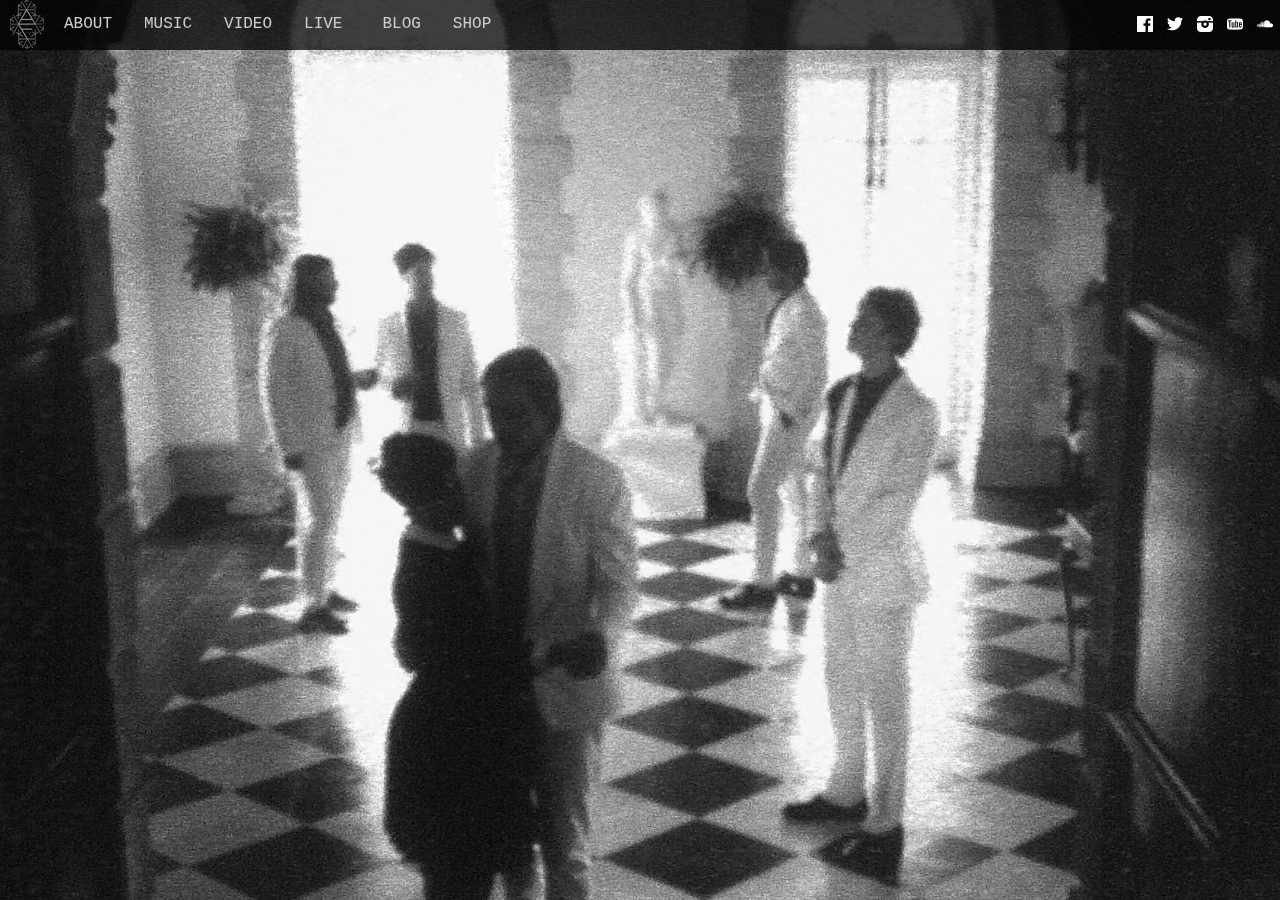
==== index.html @ 0865dac7 "Theme switching override is theme.css" ====
<!DOCTYPE html>
<html>
    <head>
        <meta charset="utf-8">
        <title>Arcade Fire</title>
        <meta name="description" content="">
        <meta name="viewport" content="width=device-width">
        <link rel="stylesheet" href="main.css">
        <!<link rel="stylesheet" href="theme.css"> 
        <script src="js/vendor/modernizr.custom.js"></script>
        <style>body{background:url(<! image url here >) no-repeat;background-attachment:fixed}</style>
    </head>


    <body id="main">
        <div class="nav">
        <div class="logo"><a href="#home" title="Home">Home</a></div> 
          <ul>
            <li class="inPage Hide" id="homeAbout"><a href="#homeAbout" title="Band">About</a></li>
            <li class="inPage Hide"><a href="#homeAudio" title="Audio">Music</a></li>
            <li class="inPage Hide"><a href="#homeVideo" title="Video">Video</a></li>
            <li class="inPage Hide"><a href="#homeLive" title="Live">Live</a></li>
            <li class="inPage Blog" id="Blog"><a href="#Blog" title="Blog">Blog</a></li>
            <li class="inPage Shop"><a href="#Shop" title="Shop">Shop</a></li>
            <li class="icon"><a class="soundcloud" href="https://soundcloud.com/radkey-band" title="SoundCloud" target="_blank">SoundCloud</a></li>
            <li class="icon"><a class="youtube" href="http://www.youtube.com/user/RADKEYVideo?feature=watch" title="YouTube" target="_blank">YouTube</a></li>
            <li class="icon"><a class="instagram" href="http://instagram.com/radkeyrock" title="Instagram" target="_blank">Instagram</a></li>
            <li class="icon"><a class="twitter" href="https://twitter.com/radkey" title="Twitter" target="_blank">Twitter</a></li>
            <li class="icon"><a class="facebook" href="https://www.facebook.com/radkeyband" title="Facebook" target="_blank">Facebook</a></li>
          </ul>
          <div class="clear"></div>
        </div>
    </body>
</html>


fgfh
---- main.css ----
@import url(http://fonts.googleapis.com/css?family=Open+Sans:100,200,300,400,600,700,800,900);


@media screen and (max-width: 680px){

  .nav ul li {
    font-size: x-small;
  }

  li.icon {
    display:none;
 }

}

@media screen and (min-width: 681px) and (max-width: 2000px){

  .nav ul li {
    font-size: medium;
  }


 #Blog{
    margin-left: 8px;
 }

}

html {
  <!-- background: #111; -->
}

body{
  background:url(bgheader1.jpg) no-repeat center center fixed;
  /*background-attachment: fixed;
  background-position-x: center !important;*/
  -webkit-background-size: cover;
  -moz-background-size: cover;
  -o-background-size: cover;
  background-size: cover;
}

body.lightboxed {
  height: 100%;
  overflow: hidden;
}

.nav {
  top:0px;
  left:0px;
  height: 50px;
  width:100%;
  position:fixed;
  /*background-color: #222222;*/
  background: rgba(0,0,0,.75);*/
  z-index:2;
  display:block;
  font-family:Courier;
}

.nav .logo{
  position: absolute;
  margin-left: 10px;
  margin-right:10px;
  width: auto;
  cursor: pointer;
  opacity: .8;

}

.nav .logo a{
  background: url(img/logo_small_white.png) 0 0 no-repeat;
  font-size:0;
  display: block;
  width:34px;
  height:49px;
  opacity:0.7;
}



.nav .logo a:hover{
  opacity:1;
}


.nav ul .inPage{
  float:left;
}



.nav ul .icon{
  float:right;
}

.nav ul li a {
text-decoration:none; 
 color:#cdcdcd;
}

.nav ul li.inPage a {
 padding: 16px 16px 16px 16px;
}

.nav ul li a:link {text-decoration:none;}
.nav ul li a:visited {text-decoration:none;}
.nav ul li a:hover {text-decoration:none; color:#fff;}
.nav ul li a:active {text-decoration:none; }

.nav li {
  margin: -16px 0px 0px 0px;
  padding: 12px 0px 14px 0px;
  float: left;
  list-style: none;
  font-weight: 100;
  font-size: 14px;
  line-height: 24px;
  text-transform: uppercase;
  color: #000;
}

.nav a {
  color: #000;
}


li.icon a {
  background: url(img/radkeySocialIcons.png) 0 -0px no-repeat;
}

li.icon a.twitter {
  background: url(img/radkeySocialIcons.png) -16px -0px no-repeat;
}

li.icon a.instagram {
  background: url(img/radkeySocialIcons.png) -32px -0px no-repeat;
}

li.icon a.facebook {
  background: url(img/radkeySocialIcons.png) -0 -0px no-repeat;
}

li.icon a.youtube {
  background: url(img/radkeySocialIcons.png) -64px -0px no-repeat;
}

li.icon a.soundcloud {
  background: url(img/radkeySocialIcons.png) -80px -0px no-repeat;
}


.nav li.icon {
  padding: 16px 7px 18px 7px;
  line-height: 16px;
}

.nav li:hover {
  background: rgba(255,255,255,.1);
  /* background: rgba(174,0,0,.9);*/
}

li.icon a {
    display: block;
    width: 16px;
    background: url(img/radkeySocialIcons.png) 0 0 no-repeat;
    font-size: 0;
}

#homeAbout{
  margin-left: 8px;
}
---- theme.css ----
body{
  background:url(bgheader3.jpg) no-repeat center center fixed;
  /*background-attachment: fixed;
  background-position-x: center !important;*/
  -webkit-background-size: cover;
  -moz-background-size: cover;
  -o-background-size: cover;
  background-size: cover;
}

.nav .logo a{
  background: url(img/logo_small_black.png) 0 0 no-repeat;
  font-size:0;
  display: block;
  width:34px;
  height:49px;
  opacity:0.77;
}

.nav {
  background: rgba(255,255,255,.77);
}

.nav ul li a {
text-decoration:none; 
 color:#000;
}

.nav li:hover {
  background: rgba(250,239,116,.4);
  /* background: rgba(174,0,0,.9);*/
}

.nav ul li a:hover {text-decoration:none; color:#000;}

li.icon a {
  background: url(img/radkeySocialIcons.png) 0 -16px no-repeat;
}

li.icon a.twitter {
  background: url(img/radkeySocialIcons.png) -16px -16px no-repeat;
}

li.icon a.instagram {
  background: url(img/radkeySocialIcons.png) -32px -16px no-repeat;
}

li.icon a.facebook {
  background: url(img/radkeySocialIcons.png) -0 -16px no-repeat;
}

li.icon a.youtube {
  background: url(img/radkeySocialIcons.png) -64px -16px no-repeat;
}

li.icon a.soundcloud {
  background: url(img/radkeySocialIcons.png) -80px -16px no-repeat;
}
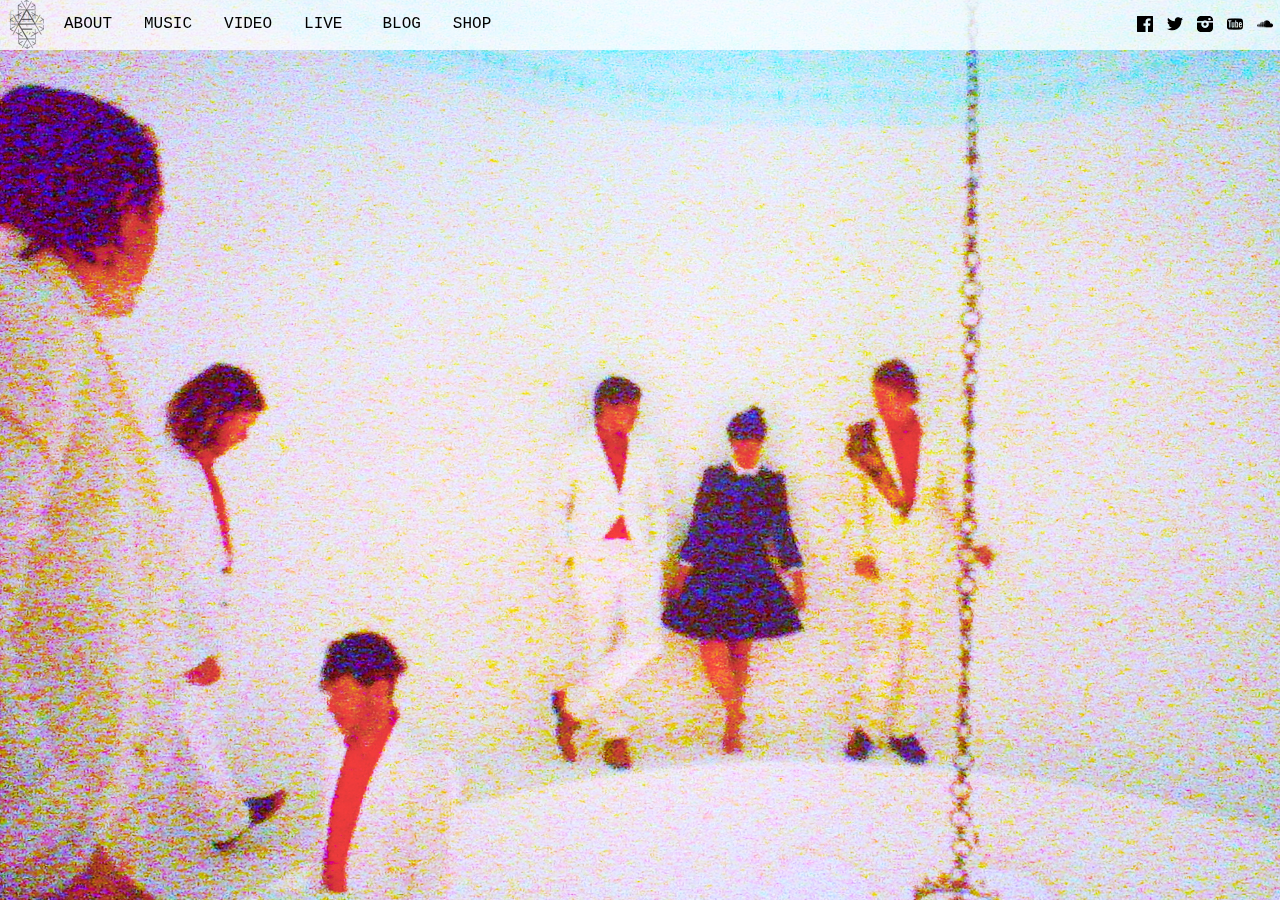
==== commit c4134471: "uncommented the theme.css" ====
--- a/index.html
+++ b/index.html
@@ -6,7 +6,7 @@
         <meta name="description" content="">
         <meta name="viewport" content="width=device-width">
         <link rel="stylesheet" href="main.css">
-        <!<link rel="stylesheet" href="theme.css"> 
+        <link rel="stylesheet" href="theme.css"> 
         <script src="js/vendor/modernizr.custom.js"></script>
         <style>body{background:url(<! image url here >) no-repeat;background-attachment:fixed}</style>
     </head>
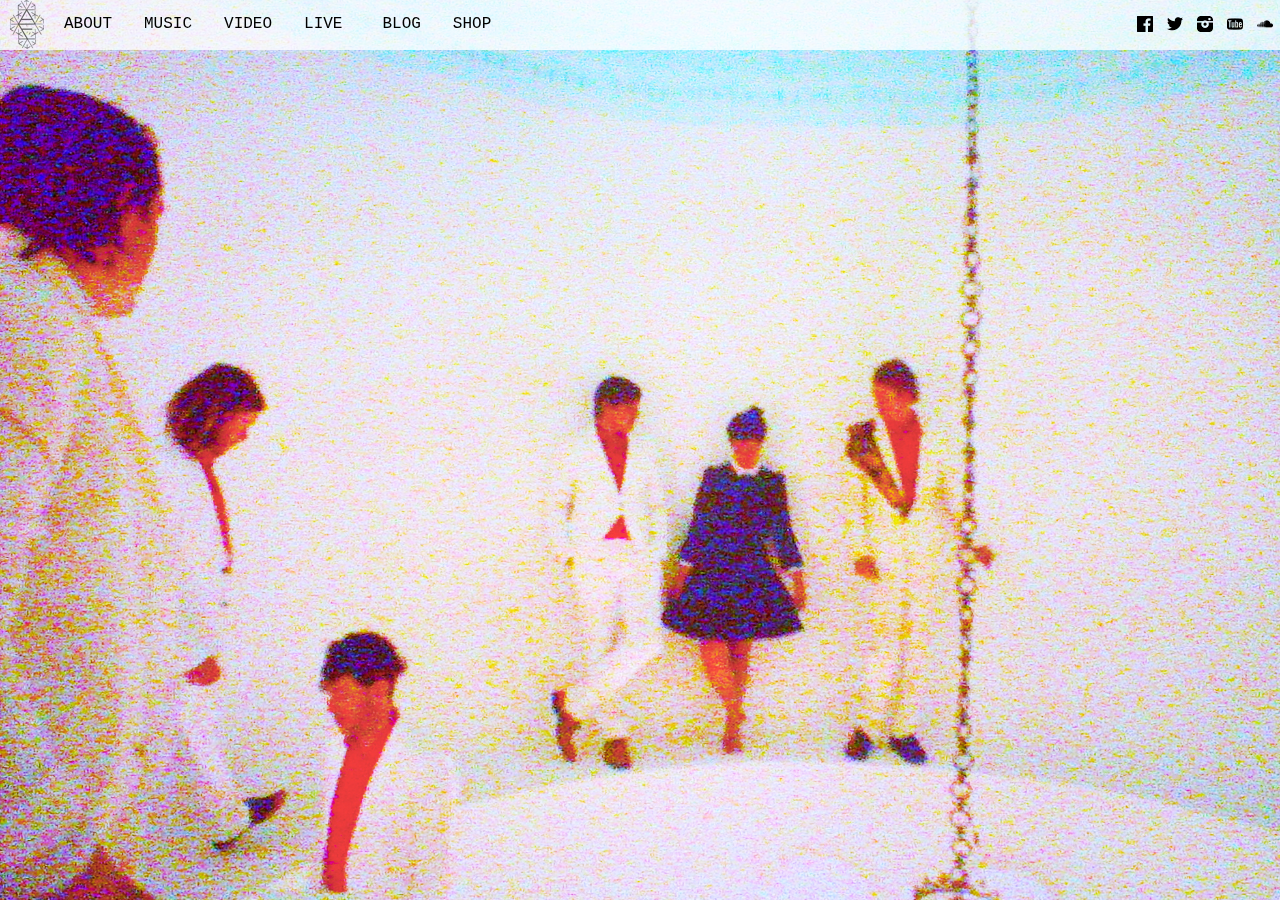
==== commit 3b994594: "remove keyboard spam" ====
--- a/index.html
+++ b/index.html
@@ -32,6 +32,3 @@
         </div>
     </body>
 </html>
-
-
-fgfh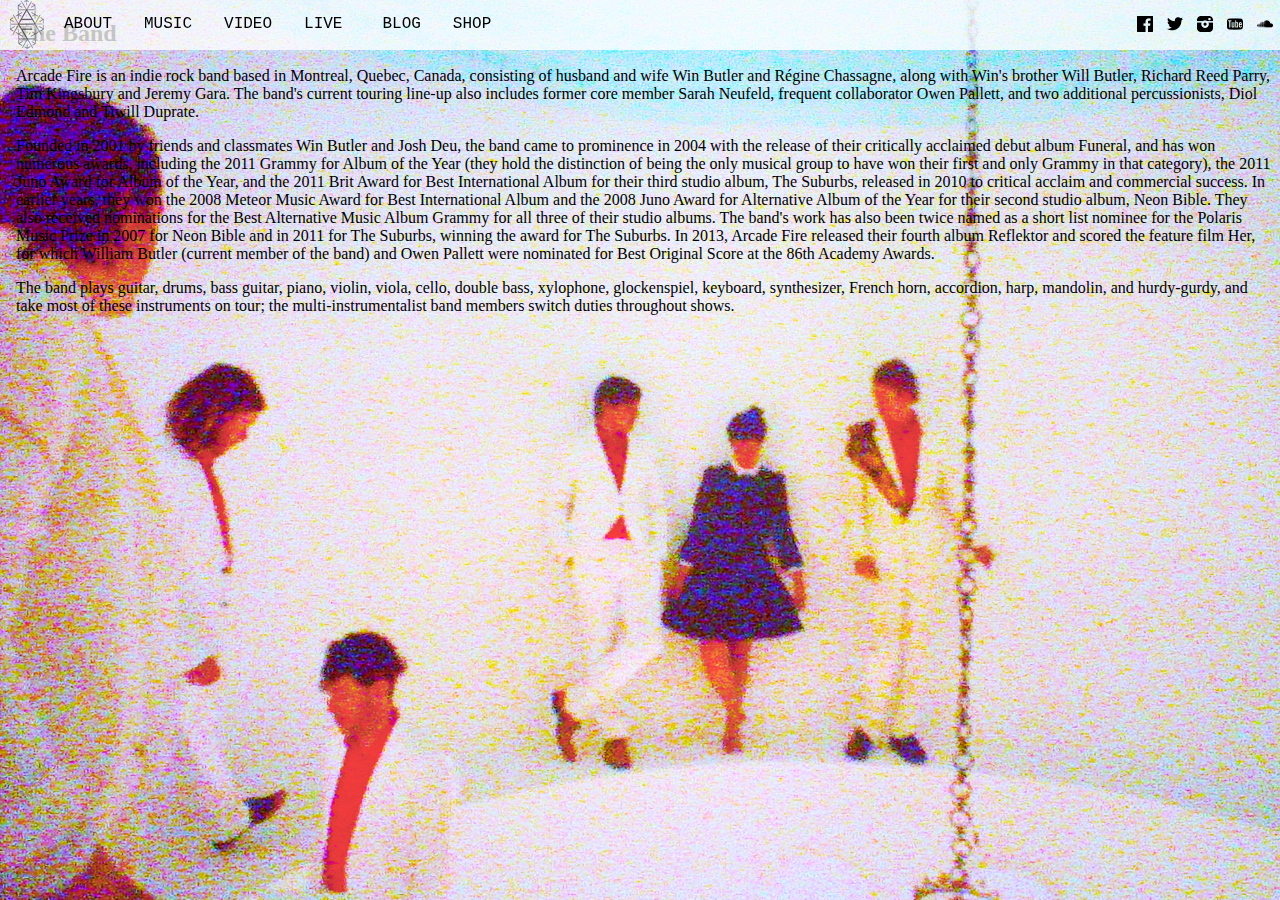
==== commit 6da2253c: "bio time" ====
--- a/index.html
+++ b/index.html
@@ -13,6 +13,7 @@
 
 
     <body id="main">
+
         <div class="nav">
         <div class="logo"><a href="#home" title="Home">Home</a></div> 
           <ul>
@@ -30,5 +31,19 @@
           </ul>
           <div class="clear"></div>
         </div>
+
+        <div id="homeAbout">
+          <h2>The Band</h2>
+           <p>Arcade Fire is an indie rock band based in Montreal, Quebec, Canada, consisting of husband and wife Win Butler and Régine Chassagne, along with Win's brother Will Butler, Richard Reed Parry, Tim Kingsbury and Jeremy Gara. The band's current touring line-up also includes former core member Sarah Neufeld, frequent collaborator Owen Pallett, and two additional percussionists, Diol Edmond and Tiwill Duprate.</p>
+     
+        <p>Founded in 2001 by friends and classmates Win Butler and Josh Deu, the band came to prominence in 2004 with the release of their critically acclaimed debut album Funeral, and has won numerous awards, including the 2011 Grammy for Album of the Year (they hold the distinction of being the only musical group to have won their first and only Grammy in that category), the 2011 Juno Award for Album of the Year, and the 2011 Brit Award for Best International Album for their third studio album, The Suburbs, released in 2010 to critical acclaim and commercial success. In earlier years, they won the 2008 Meteor Music Award for Best International Album and the 2008 Juno Award for Alternative Album of the Year for their second studio album, Neon Bible. They also received nominations for the Best Alternative Music Album Grammy for all three of their studio albums. The band's work has also been twice named as a short list nominee for the Polaris Music Prize in 2007 for Neon Bible and in 2011 for The Suburbs, winning the award for The Suburbs. In 2013, Arcade Fire released their fourth album Reflektor and scored the feature film Her, for which William Butler (current member of the band) and Owen Pallett were nominated for Best Original Score at the 86th Academy Awards.</p>
+        <p>The band plays guitar, drums, bass guitar, piano, violin, viola, cello, double bass, xylophone, glockenspiel, keyboard, synthesizer, French horn, accordion, harp, mandolin, and hurdy-gurdy, and take most of these instruments on tour; the multi-instrumentalist band members switch duties throughout shows.</p>
+          <div class="bio">
+            <?php //perch_content('Bio') ?>
+          </div>
+          <div class="clear"></div>
+        </div>
+
+
     </body>
 </html>
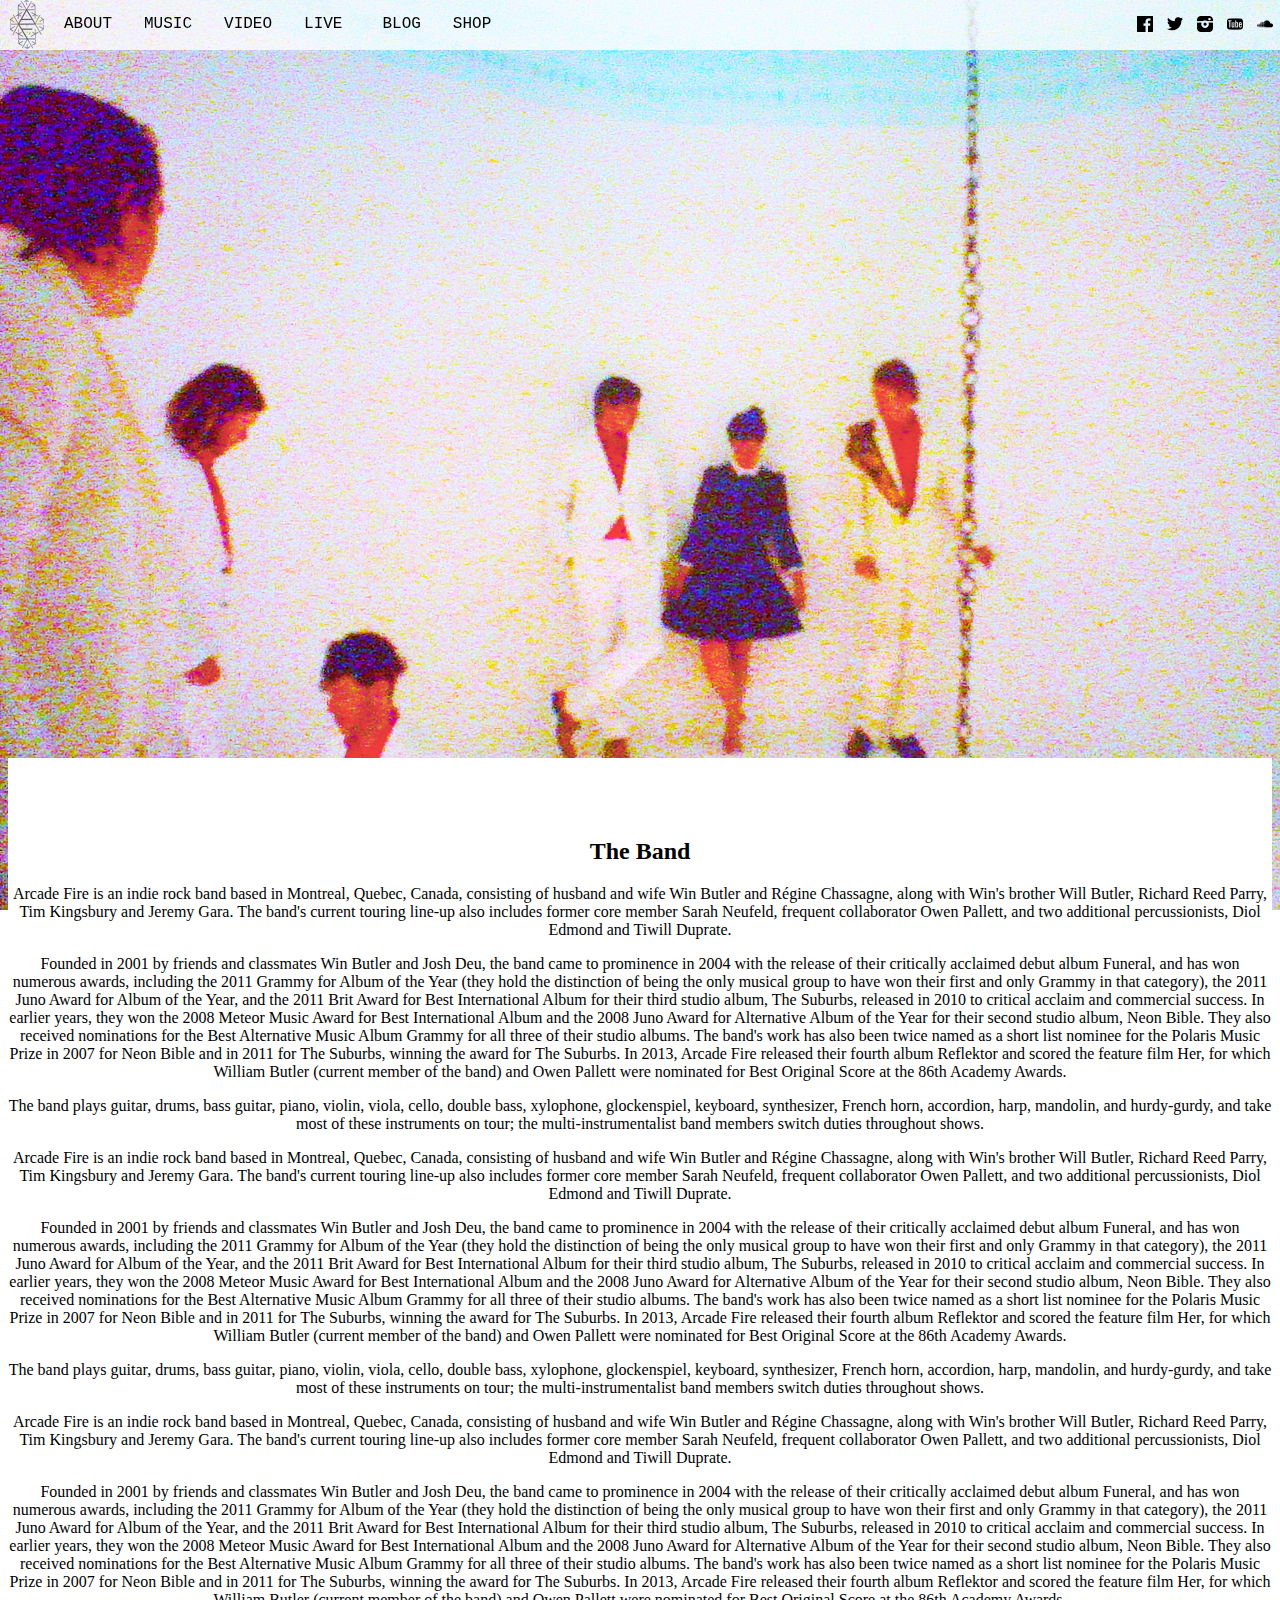
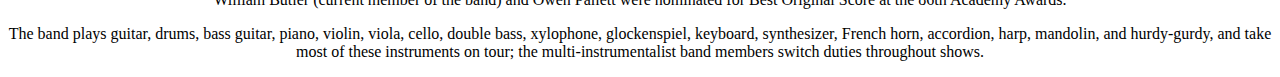
==== commit 573a9779: "fixes n shit" ====
--- a/index.html
+++ b/index.html
@@ -17,7 +17,7 @@
         <div class="nav">
         <div class="logo"><a href="#home" title="Home">Home</a></div> 
           <ul>
-            <li class="inPage Hide" id="homeAbout"><a href="#homeAbout" title="Band">About</a></li>
+            <li class="inPage Hide" id="homeAbout"><a href="#band" title="Band">About</a></li>
             <li class="inPage Hide"><a href="#homeAudio" title="Audio">Music</a></li>
             <li class="inPage Hide"><a href="#homeVideo" title="Video">Video</a></li>
             <li class="inPage Hide"><a href="#homeLive" title="Live">Live</a></li>
@@ -32,15 +32,28 @@
           <div class="clear"></div>
         </div>
 
-        <div id="homeAbout">
-          <h2>The Band</h2>
+        <div id="homepage">
+
+        </div>
+
+        <div id="band">
+          <h2 id="band">The Band</h2>
            <p>Arcade Fire is an indie rock band based in Montreal, Quebec, Canada, consisting of husband and wife Win Butler and Régine Chassagne, along with Win's brother Will Butler, Richard Reed Parry, Tim Kingsbury and Jeremy Gara. The band's current touring line-up also includes former core member Sarah Neufeld, frequent collaborator Owen Pallett, and two additional percussionists, Diol Edmond and Tiwill Duprate.</p>
      
-        <p>Founded in 2001 by friends and classmates Win Butler and Josh Deu, the band came to prominence in 2004 with the release of their critically acclaimed debut album Funeral, and has won numerous awards, including the 2011 Grammy for Album of the Year (they hold the distinction of being the only musical group to have won their first and only Grammy in that category), the 2011 Juno Award for Album of the Year, and the 2011 Brit Award for Best International Album for their third studio album, The Suburbs, released in 2010 to critical acclaim and commercial success. In earlier years, they won the 2008 Meteor Music Award for Best International Album and the 2008 Juno Award for Alternative Album of the Year for their second studio album, Neon Bible. They also received nominations for the Best Alternative Music Album Grammy for all three of their studio albums. The band's work has also been twice named as a short list nominee for the Polaris Music Prize in 2007 for Neon Bible and in 2011 for The Suburbs, winning the award for The Suburbs. In 2013, Arcade Fire released their fourth album Reflektor and scored the feature film Her, for which William Butler (current member of the band) and Owen Pallett were nominated for Best Original Score at the 86th Academy Awards.</p>
-        <p>The band plays guitar, drums, bass guitar, piano, violin, viola, cello, double bass, xylophone, glockenspiel, keyboard, synthesizer, French horn, accordion, harp, mandolin, and hurdy-gurdy, and take most of these instruments on tour; the multi-instrumentalist band members switch duties throughout shows.</p>
-          <div class="bio">
-            <?php //perch_content('Bio') ?>
-          </div>
+           <p>Founded in 2001 by friends and classmates Win Butler and Josh Deu, the band came to prominence in 2004 with the release of their critically acclaimed debut album Funeral, and has won numerous awards, including the 2011 Grammy for Album of the Year (they hold the distinction of being the only musical group to have won their first and only Grammy in that category), the 2011 Juno Award for Album of the Year, and the 2011 Brit Award for Best International Album for their third studio album, The Suburbs, released in 2010 to critical acclaim and commercial success. In earlier years, they won the 2008 Meteor Music Award for Best International Album and the 2008 Juno Award for Alternative Album of the Year for their second studio album, Neon Bible. They also received nominations for the Best Alternative Music Album Grammy for all three of their studio albums. The band's work has also been twice named as a short list nominee for the Polaris Music Prize in 2007 for Neon Bible and in 2011 for The Suburbs, winning the award for The Suburbs. In 2013, Arcade Fire released their fourth album Reflektor and scored the feature film Her, for which William Butler (current member of the band) and Owen Pallett were nominated for Best Original Score at the 86th Academy Awards.</p>
+
+          <p>The band plays guitar, drums, bass guitar, piano, violin, viola, cello, double bass, xylophone, glockenspiel, keyboard, synthesizer, French horn, accordion, harp, mandolin, and hurdy-gurdy, and take most of these instruments on tour; the multi-instrumentalist band members switch duties throughout shows.</p>
+                     <p>Arcade Fire is an indie rock band based in Montreal, Quebec, Canada, consisting of husband and wife Win Butler and Régine Chassagne, along with Win's brother Will Butler, Richard Reed Parry, Tim Kingsbury and Jeremy Gara. The band's current touring line-up also includes former core member Sarah Neufeld, frequent collaborator Owen Pallett, and two additional percussionists, Diol Edmond and Tiwill Duprate.</p>
+     
+           <p>Founded in 2001 by friends and classmates Win Butler and Josh Deu, the band came to prominence in 2004 with the release of their critically acclaimed debut album Funeral, and has won numerous awards, including the 2011 Grammy for Album of the Year (they hold the distinction of being the only musical group to have won their first and only Grammy in that category), the 2011 Juno Award for Album of the Year, and the 2011 Brit Award for Best International Album for their third studio album, The Suburbs, released in 2010 to critical acclaim and commercial success. In earlier years, they won the 2008 Meteor Music Award for Best International Album and the 2008 Juno Award for Alternative Album of the Year for their second studio album, Neon Bible. They also received nominations for the Best Alternative Music Album Grammy for all three of their studio albums. The band's work has also been twice named as a short list nominee for the Polaris Music Prize in 2007 for Neon Bible and in 2011 for The Suburbs, winning the award for The Suburbs. In 2013, Arcade Fire released their fourth album Reflektor and scored the feature film Her, for which William Butler (current member of the band) and Owen Pallett were nominated for Best Original Score at the 86th Academy Awards.</p>
+
+          <p>The band plays guitar, drums, bass guitar, piano, violin, viola, cello, double bass, xylophone, glockenspiel, keyboard, synthesizer, French horn, accordion, harp, mandolin, and hurdy-gurdy, and take most of these instruments on tour; the multi-instrumentalist band members switch duties throughout shows.</p>
+                     <p>Arcade Fire is an indie rock band based in Montreal, Quebec, Canada, consisting of husband and wife Win Butler and Régine Chassagne, along with Win's brother Will Butler, Richard Reed Parry, Tim Kingsbury and Jeremy Gara. The band's current touring line-up also includes former core member Sarah Neufeld, frequent collaborator Owen Pallett, and two additional percussionists, Diol Edmond and Tiwill Duprate.</p>
+     
+           <p>Founded in 2001 by friends and classmates Win Butler and Josh Deu, the band came to prominence in 2004 with the release of their critically acclaimed debut album Funeral, and has won numerous awards, including the 2011 Grammy for Album of the Year (they hold the distinction of being the only musical group to have won their first and only Grammy in that category), the 2011 Juno Award for Album of the Year, and the 2011 Brit Award for Best International Album for their third studio album, The Suburbs, released in 2010 to critical acclaim and commercial success. In earlier years, they won the 2008 Meteor Music Award for Best International Album and the 2008 Juno Award for Alternative Album of the Year for their second studio album, Neon Bible. They also received nominations for the Best Alternative Music Album Grammy for all three of their studio albums. The band's work has also been twice named as a short list nominee for the Polaris Music Prize in 2007 for Neon Bible and in 2011 for The Suburbs, winning the award for The Suburbs. In 2013, Arcade Fire released their fourth album Reflektor and scored the feature film Her, for which William Butler (current member of the band) and Owen Pallett were nominated for Best Original Score at the 86th Academy Awards.</p>
+
+          <p>The band plays guitar, drums, bass guitar, piano, violin, viola, cello, double bass, xylophone, glockenspiel, keyboard, synthesizer, French horn, accordion, harp, mandolin, and hurdy-gurdy, and take most of these instruments on tour; the multi-instrumentalist band members switch duties throughout shows.</p>
+
           <div class="clear"></div>
         </div>
 
--- a/main.css
+++ b/main.css
@@ -53,7 +53,7 @@
   position:fixed;
   /*background-color: #222222;*/
   background: rgba(0,0,0,.75);*/
-  z-index:2;
+  z-index:999;
   display:block;
   font-family:Courier;
 }
@@ -78,7 +78,6 @@
 }
 
 
-
 .nav .logo a:hover{
   opacity:1;
 }
@@ -87,8 +86,6 @@
 .nav ul .inPage{
   float:left;
 }
-
-
 
 .nav ul .icon{
   float:right;
@@ -170,3 +167,75 @@
 #homeAbout{
   margin-left: 8px;
 }
+
+
+#homepage {
+  width: 100%;
+  height: 730px;
+  text-align: center;
+  overflow: hidden;
+  z-index: 1;
+
+}
+
+#homepage h1 {
+  margin: 0px;
+  color: #db0000;
+  font: 220px/1 'Open Sans';
+  font-weight: 900;
+  opacity: .6;
+  padding-top: 230px;
+  letter-spacing: -10px;
+  cursor: pointer;
+  z-index: 1;
+  position: relative;
+}
+
+#homepage h2 {
+  color: #fff;
+  opacity: .8;
+  font-weight: 900;
+  font-style: normal;
+  line-height: 0px;
+  padding: 0px;
+  cursor: pointer;
+  white-space: nowrap;
+}
+
+#homepage h3 {
+  color: #fef200;
+  font-weight: 900;
+  font-size: 40px;
+  opacity: .8;
+  margin: 0px;
+  cursor: pointer;
+}
+
+
+#band {
+  background: #fff;
+  width:100%;
+  text-align: center;
+  position: relative;
+  z-index: 1; 
+}
+#band #bandp {
+  width:100%;
+  max-width: 400px;
+}
+#band h2 {
+  padding-top: 80px;
+}
+#band .bio {
+  color: #777;
+  width: 45%;
+  padding:0 50px 50px 0;
+  float:right;
+  text-align: justify;
+  font-size: 14px;
+  line-height: 28px;
+}
+
+.clear {
+  clear:both;
+}
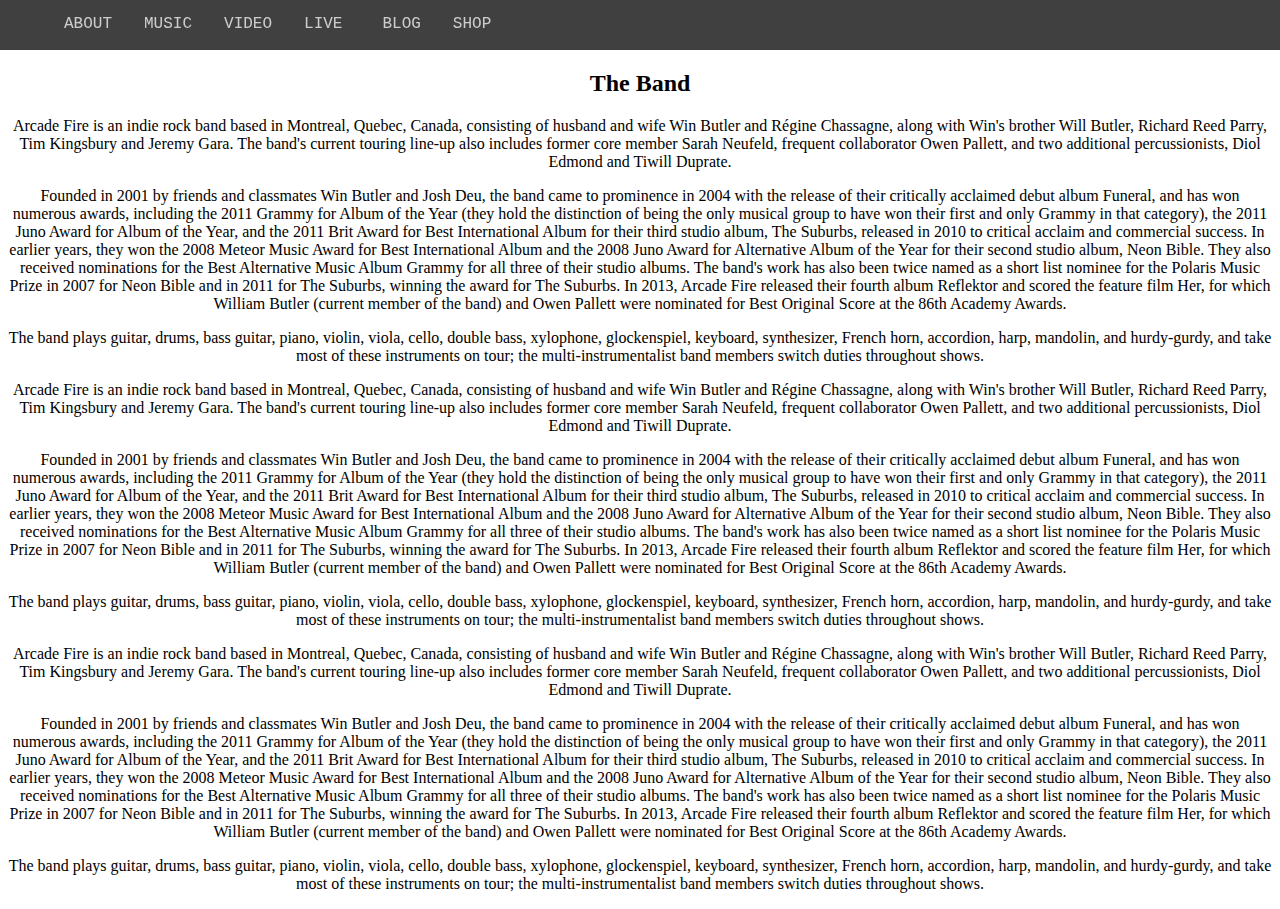
==== commit 289418e5: "new with gallery splash" ====
--- a/index.html
+++ b/index.html
@@ -8,12 +8,12 @@
         <link rel="stylesheet" href="main.css">
         <link rel="stylesheet" href="theme.css"> 
         <script src="js/vendor/modernizr.custom.js"></script>
+        <script src="http://ajax.googleapis.com/ajax/libs/jquery/1.10.2/jquery.min.js"></script>
         <style>body{background:url(<! image url here >) no-repeat;background-attachment:fixed}</style>
     </head>
 
 
     <body id="main">
-
         <div class="nav">
         <div class="logo"><a href="#home" title="Home">Home</a></div> 
           <ul>
@@ -32,12 +32,12 @@
           <div class="clear"></div>
         </div>
 
-        <div id="homepage">
+        <div id="home">
 
         </div>
 
         <div id="band">
-          <h2 id="band">The Band</h2>
+          <h2>The Band</h2>
            <p>Arcade Fire is an indie rock band based in Montreal, Quebec, Canada, consisting of husband and wife Win Butler and Régine Chassagne, along with Win's brother Will Butler, Richard Reed Parry, Tim Kingsbury and Jeremy Gara. The band's current touring line-up also includes former core member Sarah Neufeld, frequent collaborator Owen Pallett, and two additional percussionists, Diol Edmond and Tiwill Duprate.</p>
      
            <p>Founded in 2001 by friends and classmates Win Butler and Josh Deu, the band came to prominence in 2004 with the release of their critically acclaimed debut album Funeral, and has won numerous awards, including the 2011 Grammy for Album of the Year (they hold the distinction of being the only musical group to have won their first and only Grammy in that category), the 2011 Juno Award for Album of the Year, and the 2011 Brit Award for Best International Album for their third studio album, The Suburbs, released in 2010 to critical acclaim and commercial success. In earlier years, they won the 2008 Meteor Music Award for Best International Album and the 2008 Juno Award for Alternative Album of the Year for their second studio album, Neon Bible. They also received nominations for the Best Alternative Music Album Grammy for all three of their studio albums. The band's work has also been twice named as a short list nominee for the Polaris Music Prize in 2007 for Neon Bible and in 2011 for The Suburbs, winning the award for The Suburbs. In 2013, Arcade Fire released their fourth album Reflektor and scored the feature film Her, for which William Butler (current member of the band) and Owen Pallett were nominated for Best Original Score at the 86th Academy Awards.</p>
@@ -57,6 +57,22 @@
           <div class="clear"></div>
         </div>
 
+        <script>
+        $('a[href*=#]:not([href=#])').click(function() {
+            if (location.pathname.replace(/^\//,'') == this.pathname.replace(/^\//,'') 
+                || location.hostname == this.hostname) {
+
+                var target = $(this.hash);
+                target = target.length ? target : $('[name=' + this.hash.slice(1) +']');
+                   if (target.length) {
+                     $('html,body').animate({
+                         scrollTop: target.offset().top
+                    }, 1000);
+                    return false;
+                }
+            }
+        });
+        </script>
 
     </body>
 </html>
--- a/main.css
+++ b/main.css
@@ -31,7 +31,7 @@
 }
 
 body{
-  background:url(bgheader1.jpg) no-repeat center center fixed;
+  /*background:url(bgheader1.jpg) no-repeat center center fixed;
   /*background-attachment: fixed;
   background-position-x: center !important;*/
   -webkit-background-size: cover;
@@ -52,7 +52,7 @@
   width:100%;
   position:fixed;
   /*background-color: #222222;*/
-  background: rgba(0,0,0,.75);*/
+  background: rgba(0,0,0,.75);
   z-index:999;
   display:block;
   font-family:Courier;
@@ -146,6 +146,10 @@
   background: url(img/radkeySocialIcons.png) -80px -0px no-repeat;
 }
 
+#homepage{
+    height: 600px;
+}
+
 
 .nav li.icon {
   padding: 16px 7px 18px 7px;
@@ -174,7 +178,8 @@
   height: 730px;
   text-align: center;
   overflow: hidden;
-  z-index: 1;
+  position: relative;
+  z-index: -1;
 
 }
 
@@ -187,7 +192,7 @@
   padding-top: 230px;
   letter-spacing: -10px;
   cursor: pointer;
-  z-index: 1;
+  z-index: 0;
   position: relative;
 }
 
@@ -217,14 +222,14 @@
   width:100%;
   text-align: center;
   position: relative;
-  z-index: 1; 
+  z-index: -1; 
 }
 #band #bandp {
   width:100%;
   max-width: 400px;
 }
 #band h2 {
-  padding-top: 80px;
+  padding-top: 50px;
 }
 #band .bio {
   color: #777;
@@ -237,5 +242,5 @@
 }
 
 .clear {
-  clear:both;
-}
+  clear: both;
+}
